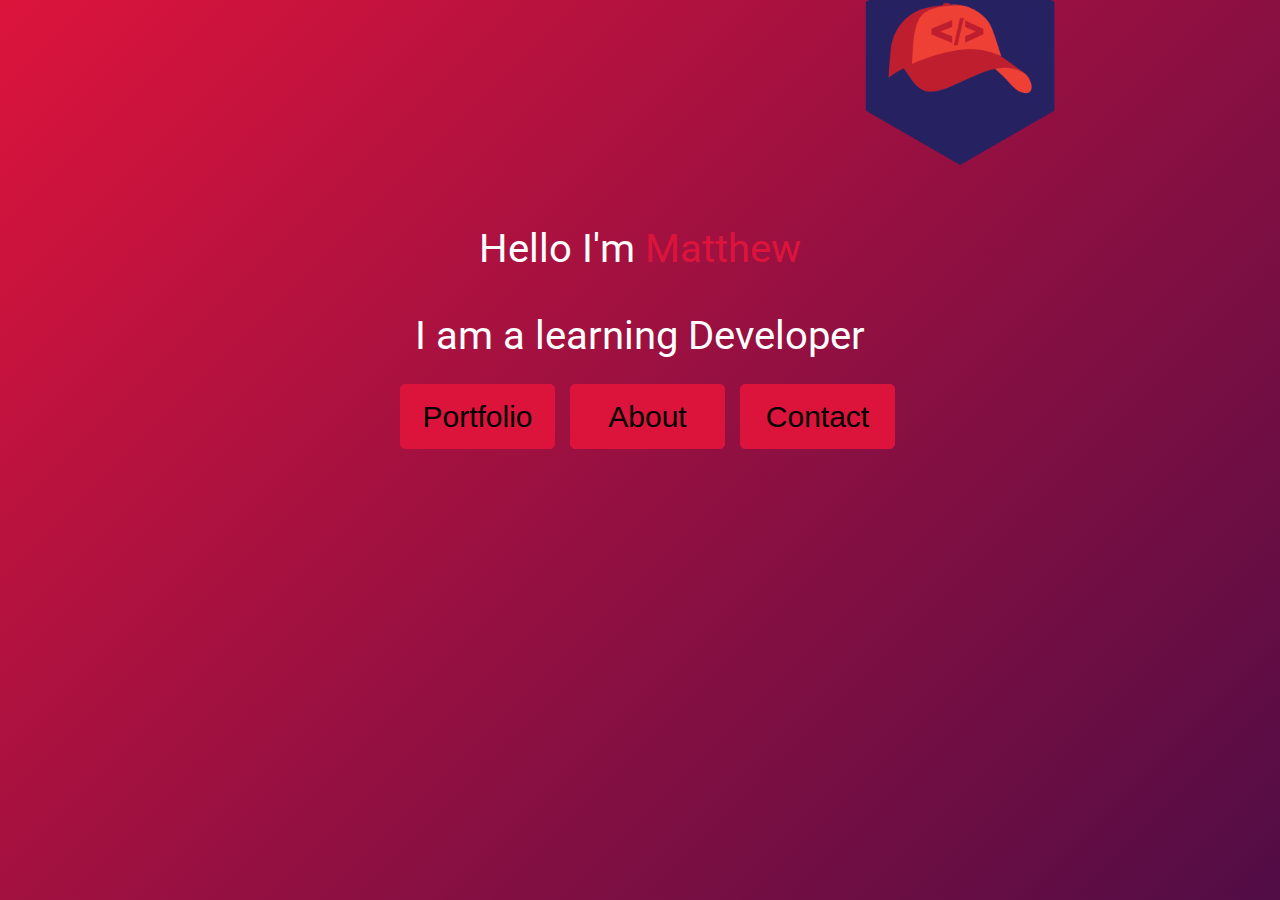
==== index.html @ 357b2c6a "Add Styles" ====
<!DOCTYPE html>
<html lang="en">

<head>
    <meta charset="UTF-8">
    <title>Landing Site</title>
    <link rel="stylesheet" href="style.css">
    <link href="https://fonts.googleapis.com/css2?family=Roboto&display=swap" rel="stylesheet"> 

</head>

<body>
    <div class="global">
        <img src="bright-logo.png" alt="bright-logo.png">
        <div class="main-para">
            <div class="line-one">Hello I'm <pre> Matthew</pre></div> 
            <div class="line-two">I am a learning Developer</div>
        </div>
        <div class="navbar">
           <a href="portfolio.html" class="links"><button>Portfolio</button></a>
           <a href="about.html" class="links"><button>About</button></a>
           <a href="contact.html" class="links"><button>Contact</button></a>
        </div>

    </div>
</body>

</html>
---- style.css ----
body {
    overflow: hidden;
    margin:0px;
    padding: 0px;
    font-family: 'Roboto', sans-serif;
    background: linear-gradient(-45deg, crimson, #00084b, crimson);
    /* background: linear-gradient(-45deg, #eb4234, #2c2463, #eb4234); */
	background-size: 400% 400%;
	animation: gradient 15s ease infinite;
}

@keyframes gradient {
	0% {
		background-position: 0% 50%;
	}
	50% {
		background-position: 100% 50%;
	}
	100% {
		background-position: 0% 50%;
	}
}

.global {
    margin-top: 13%;
}

pre {
    font-size: 40px;
    font-family: 'Roboto', sans-serif;
    color: crimson;
}

img {
    height: 250px;
    width: 250px;
    margin-top: -250px;
    margin-left: 835px;
}



.main-para {
    color: white;
    font-size:40px;
}

.line-one {
    display: flex;
    justify-content: center;
    align-items: center;
}

.line-two {
    display: flex;
    justify-content: center;
    align-items: center;
}

.navbar {
    display: flex;
    justify-content: center;
    align-items: center;
}

.navbar a{
    text-decoration: none;
}

button {
    margin-top: 25px;
    margin-left: 15px;
    font-size: 30px;
    width: 155px;
    height: 65px;
    color: black;
    border: crimson solid .1px;
    border-radius: 5px;
    background-color: crimson;
}
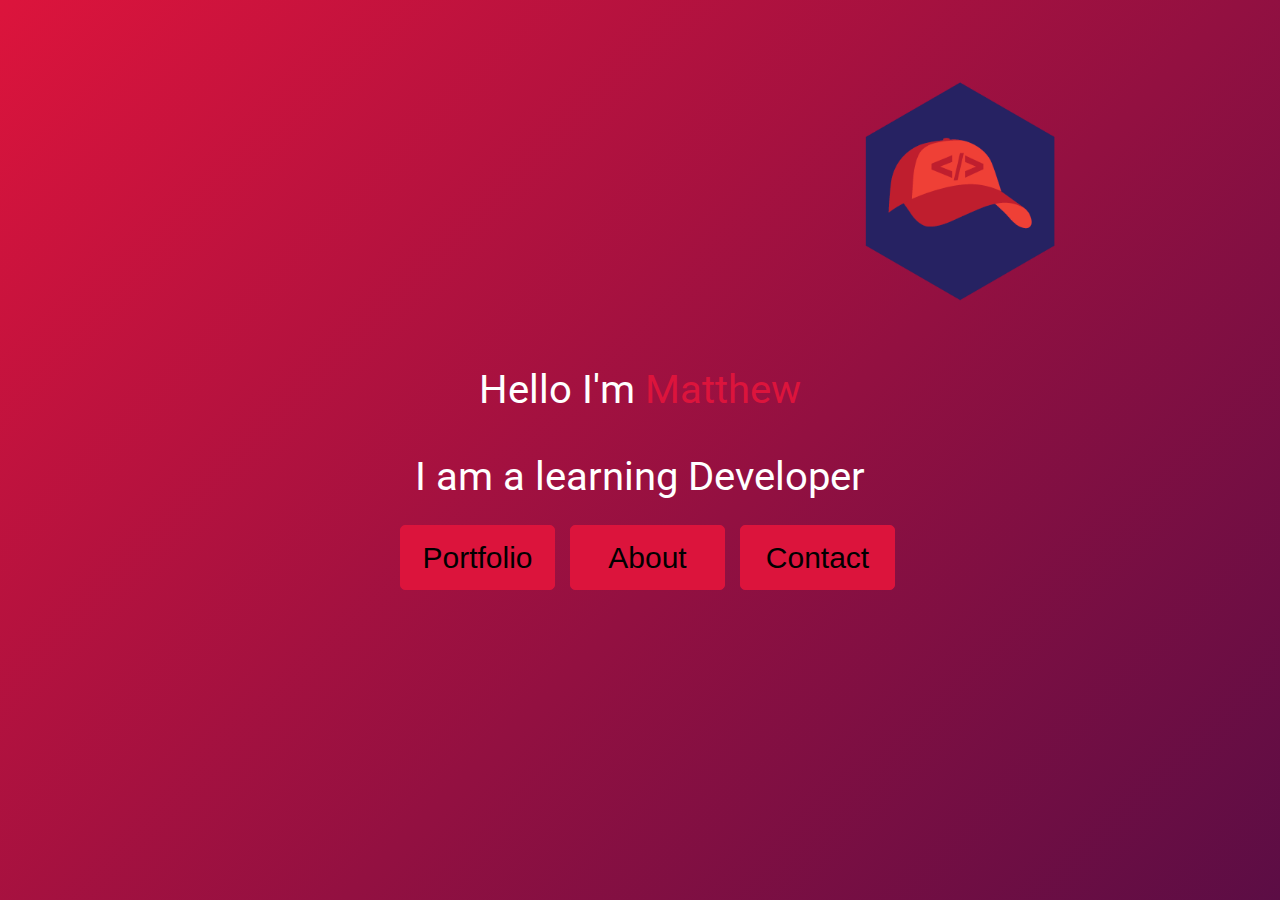
==== commit 9db5a869: "Added Styles And Icons" ====
--- a/index.html
+++ b/index.html
@@ -11,8 +11,8 @@
 
 <body>
     <div class="global">
-        <img src="bright-logo.png" alt="bright-logo.png">
         <div class="main-para">
+            <img src="bright-logo.png" alt="bright-logo.png" class="logo">
             <div class="line-one">Hello I'm <pre> Matthew</pre></div> 
             <div class="line-two">I am a learning Developer</div>
         </div>
--- a/style.css
+++ b/style.css
@@ -4,7 +4,6 @@
     padding: 0px;
     font-family: 'Roboto', sans-serif;
     background: linear-gradient(-45deg, crimson, #00084b, crimson);
-    /* background: linear-gradient(-45deg, #eb4234, #2c2463, #eb4234); */
 	background-size: 400% 400%;
 	animation: gradient 15s ease infinite;
 }
@@ -34,7 +33,7 @@
 img {
     height: 250px;
     width: 250px;
-    margin-top: -250px;
+    margin-top: -100px;
     margin-left: 835px;
 }
 
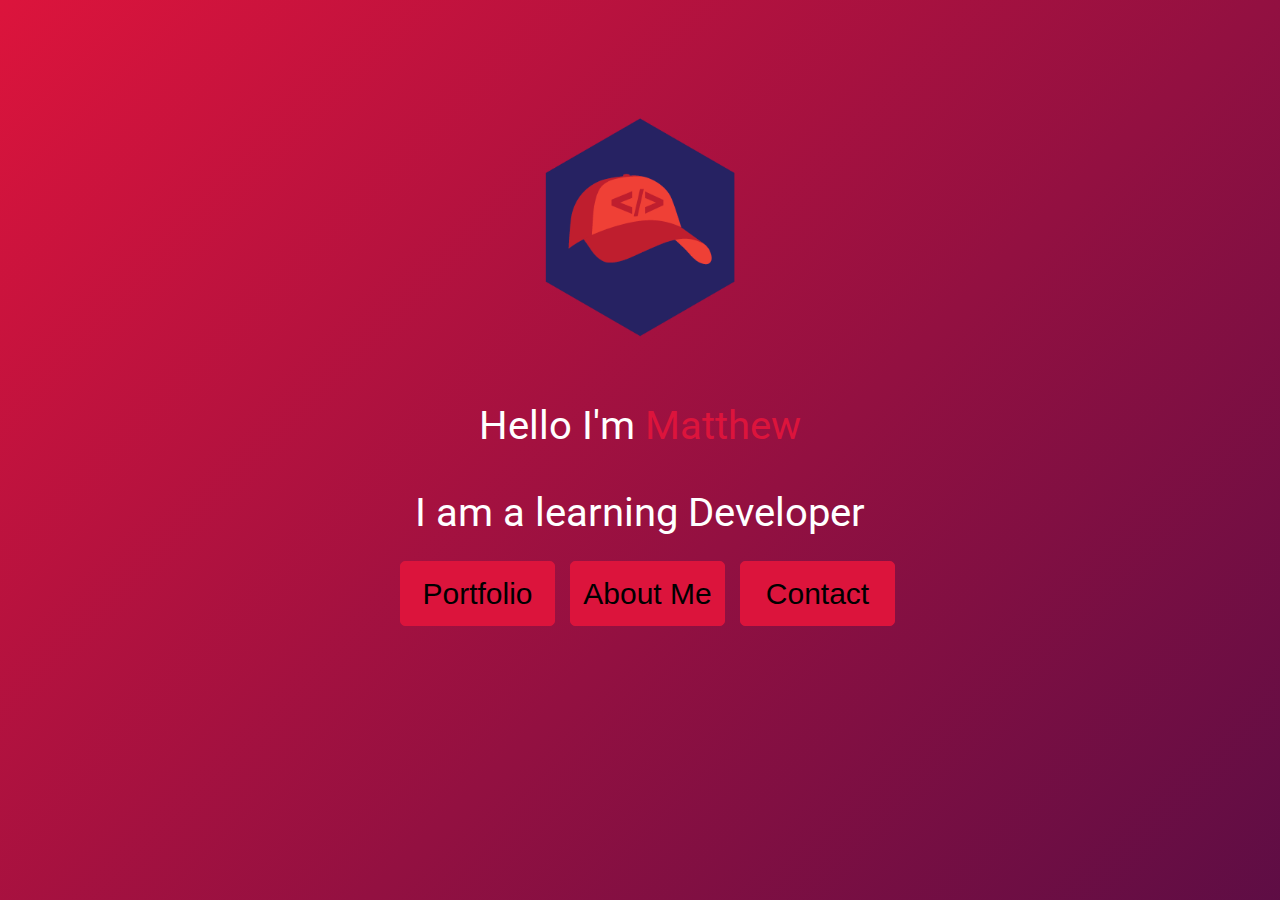
==== commit 1f43ed3f: "Finishing touches to several files" ====
--- a/index.html
+++ b/index.html
@@ -18,7 +18,7 @@
         </div>
         <div class="navbar">
            <a href="portfolio.html" class="links"><button>Portfolio</button></a>
-           <a href="about.html" class="links"><button>About</button></a>
+           <a href="about.html" class="links"><button>About Me</button></a>
            <a href="contact.html" class="links"><button>Contact</button></a>
         </div>
 
--- a/style.css
+++ b/style.css
@@ -3,7 +3,7 @@
     margin:0px;
     padding: 0px;
     font-family: 'Roboto', sans-serif;
-    background: linear-gradient(-45deg, crimson, #00084b, crimson);
+    background: linear-gradient(-45deg, #dc143c, #00084b, crimson);
 	background-size: 400% 400%;
 	animation: gradient 15s ease infinite;
 }
@@ -21,7 +21,7 @@
 }
 
 .global {
-    margin-top: 13%;
+    margin-top: 8%;
 }
 
 pre {
@@ -33,8 +33,6 @@
 img {
     height: 250px;
     width: 250px;
-    margin-top: -100px;
-    margin-left: 835px;
 }
 
 
@@ -42,6 +40,7 @@
 .main-para {
     color: white;
     font-size:40px;
+    text-align: center;
 }
 
 .line-one {
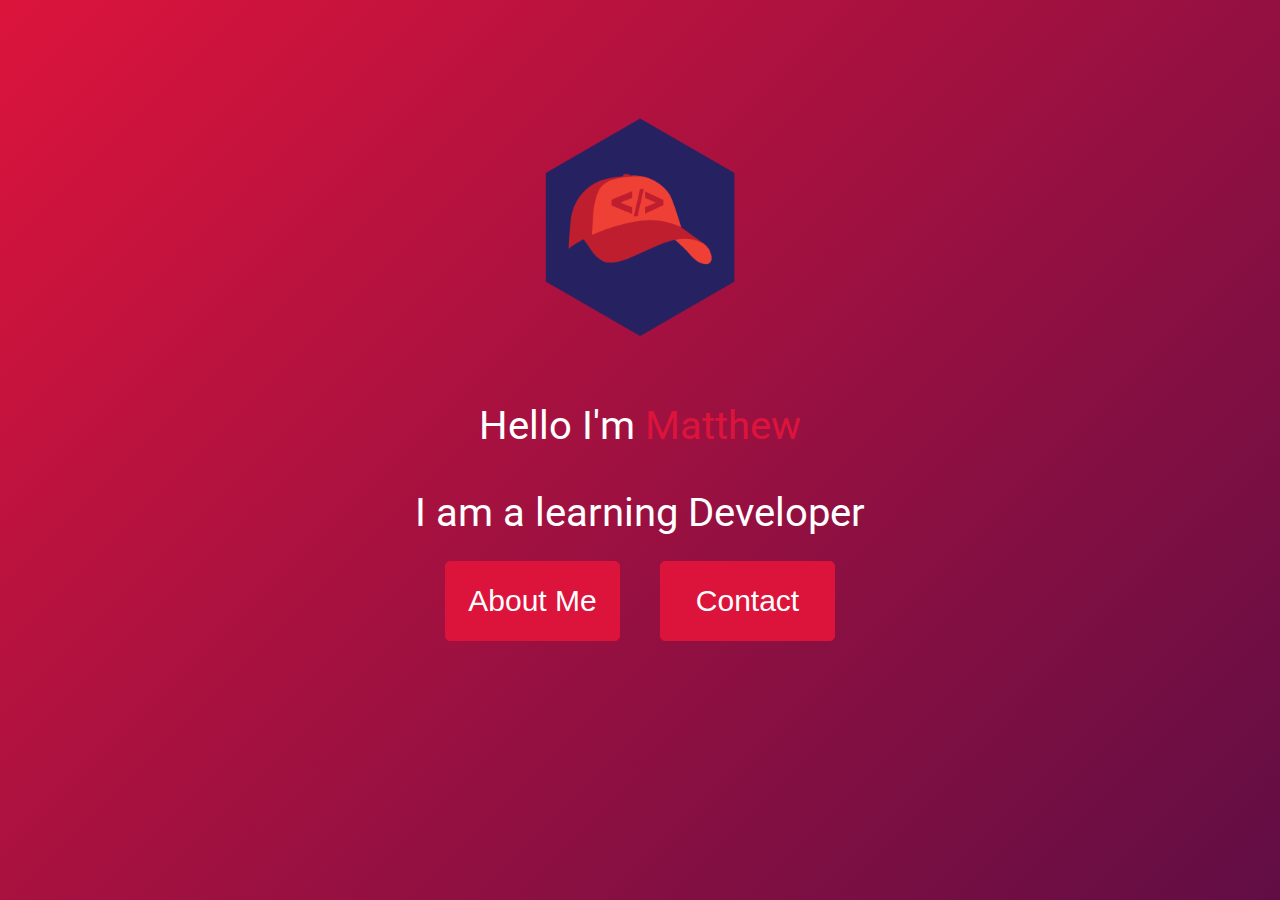
==== commit afb226da: "Finishing touches to several files" ====
--- a/index.html
+++ b/index.html
@@ -17,7 +17,6 @@
             <div class="line-two">I am a learning Developer</div>
         </div>
         <div class="navbar">
-           <a href="portfolio.html" class="links"><button>Portfolio</button></a>
            <a href="about.html" class="links"><button>About Me</button></a>
            <a href="contact.html" class="links"><button>Contact</button></a>
         </div>
--- a/style.css
+++ b/style.css
@@ -35,8 +35,6 @@
     width: 250px;
 }
 
-
-
 .main-para {
     color: white;
     font-size:40px;
@@ -66,12 +64,11 @@
 }
 
 button {
-    margin-top: 25px;
-    margin-left: 15px;
+    margin: 25px 20px;
     font-size: 30px;
-    width: 155px;
-    height: 65px;
-    color: black;
+    width: 175px;
+    height: 80px;
+    color: white;
     border: crimson solid .1px;
     border-radius: 5px;
     background-color: crimson;
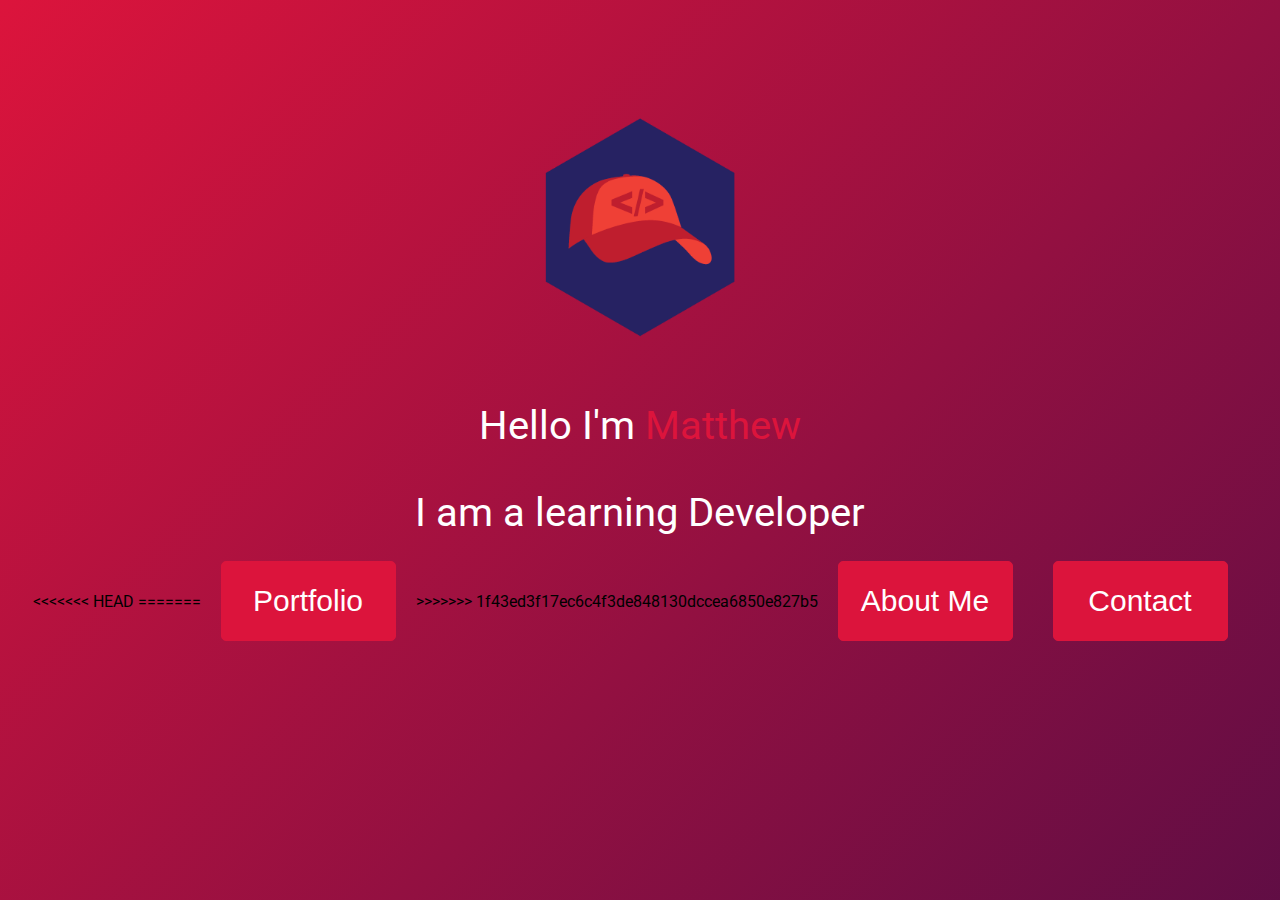
==== commit 1732d50c: "Test" ====
--- a/index.html
+++ b/index.html
@@ -17,6 +17,10 @@
             <div class="line-two">I am a learning Developer</div>
         </div>
         <div class="navbar">
+<<<<<<< HEAD
+=======
+           <a href="portfolio.html" class="links"><button>Portfolio</button></a>
+>>>>>>> 1f43ed3f17ec6c4f3de848130dccea6850e827b5
            <a href="about.html" class="links"><button>About Me</button></a>
            <a href="contact.html" class="links"><button>Contact</button></a>
         </div>
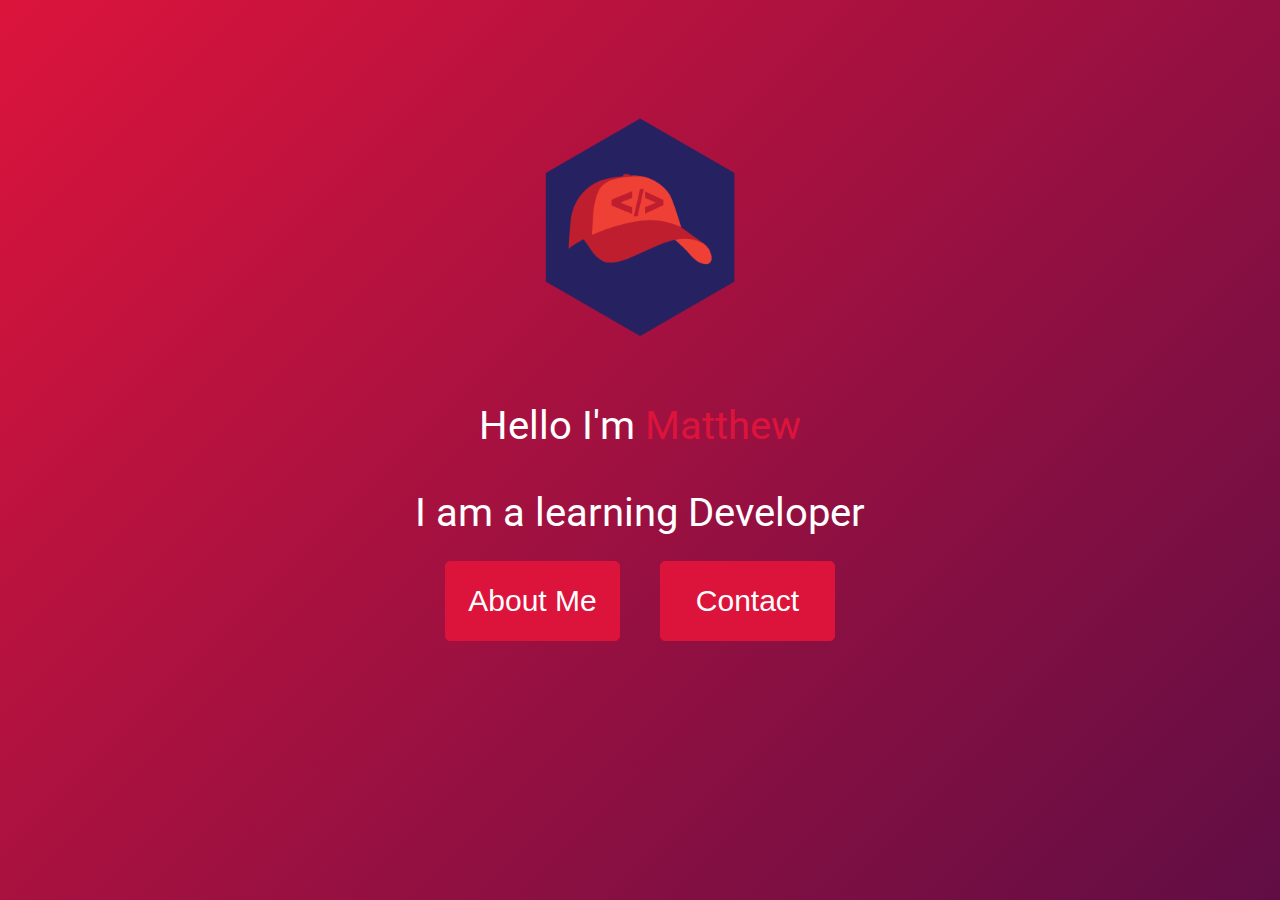
==== commit 46e3de1e: "Bug Fixes" ====
--- a/index.html
+++ b/index.html
@@ -17,10 +17,6 @@
             <div class="line-two">I am a learning Developer</div>
         </div>
         <div class="navbar">
-<<<<<<< HEAD
-=======
-           <a href="portfolio.html" class="links"><button>Portfolio</button></a>
->>>>>>> 1f43ed3f17ec6c4f3de848130dccea6850e827b5
            <a href="about.html" class="links"><button>About Me</button></a>
            <a href="contact.html" class="links"><button>Contact</button></a>
         </div>
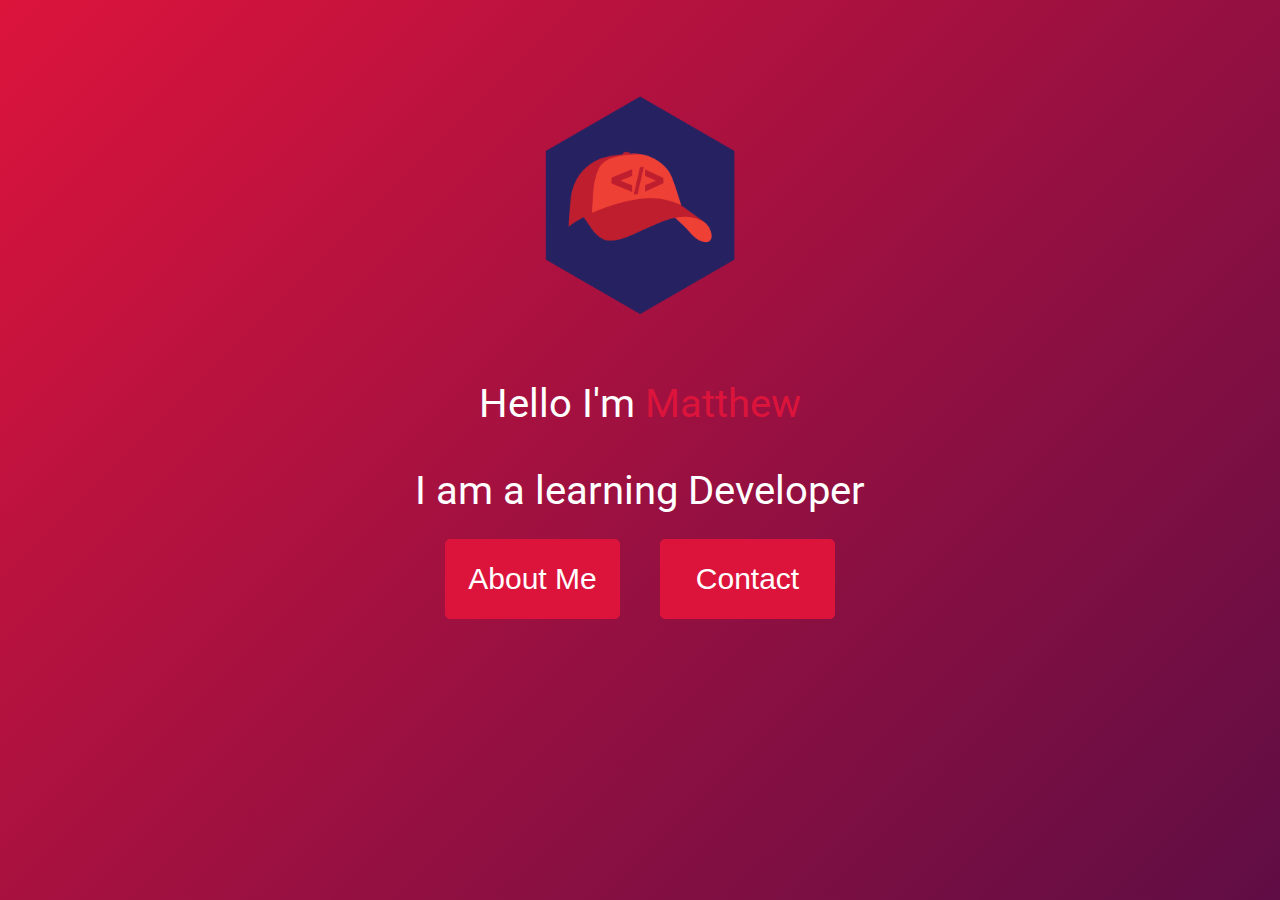
==== commit 00e7e1a0: "Added Media Queries" ====
--- a/index.html
+++ b/index.html
@@ -4,7 +4,7 @@
 <head>
     <meta charset="UTF-8">
     <title>Landing Site</title>
-    <link rel="stylesheet" href="style.css">
+    <link rel="stylesheet" href="about.css">
     <link href="https://fonts.googleapis.com/css2?family=Roboto&display=swap" rel="stylesheet"> 
 
 </head>
--- a/about.css
+++ b/about.css
@@ -0,0 +1,586 @@
+@media only screen and (max-width: 32.5em) {
+  body {
+    margin: 0px;
+    padding: 0px;
+    font-family: "Roboto", sans-serif;
+    background: linear-gradient(-45deg, crimson, #00084b, crimson);
+    background-size: 400% 400%;
+    animation: gradient 6s ease infinite;
+    color: white;
+  }
+
+  @keyframes gradient {
+    0% {
+      background-position: 0% 50%;
+    }
+    50% {
+      background-position: 100% 50%;
+    }
+    100% {
+      background-position: 0% 50%;
+    }
+  }
+  .nav-bar .nav-links {
+    justify-content: center;
+    display: flex;
+    margin-left: 13px;
+  }
+  .nav-bar .nav-links .links {
+    margin: 0 auto;
+    justify-content: center;
+    display: flex;
+    margin-top: 2em;
+  }
+  .nav-bar .nav-links a {
+    color: white;
+    text-decoration: none;
+    font-size: 16px;
+  }
+
+  .header {
+    margin: 0 auto;
+    display: flex;
+    text-align: center;
+    justify-content: center;
+  }
+  .header h1 {
+    display: flex;
+    justify-content: center;
+    font-size: 22px;
+    color: white;
+    border-bottom: white solid 3px;
+  }
+
+  .global .main-para {
+    color: white;
+    font-size: 20px;
+    text-align: center;
+  }
+  .global .main-para img {
+    margin-top: 4em;
+    height: 8em;
+    width: 8em;
+  }
+  .global .main-para pre {
+    font-size: 22px;
+    color: crimson;
+    font-family: "Roboto", sans-serif;
+  }
+  .global .navbar {
+    display: flex;
+    justify-content: center;
+    margin-top: 20px;
+  }
+  .global .navbar button {
+    margin: 10px;
+    font-size: 20px;
+    height: 2.5em;
+    width: 6em;
+    color: white;
+    border: crimson solid 1px;
+    border-radius: 5px;
+    background-color: crimson;
+  }
+
+  #about {
+    background-color: crimson;
+    border: 1px crimson solid;
+    border-radius: 5px;
+    width: 100px;
+    height: 20px;
+  }
+
+  .icon-header {
+    font-size: 20px;
+    display: grid;
+    justify-content: center;
+    text-align: center;
+  }
+  .icon-header .icon-item {
+    margin-top: 10px;
+  }
+  .icon-header .icon-item img {
+    height: 2.5em;
+    width: 2.5em;
+  }
+
+  .bottom-wrapper {
+    display: grid;
+    justify-content: center;
+  }
+  .bottom-wrapper .desc-wrapper {
+    margin: 0 auto;
+    font-size: 20px;
+    text-align: center;
+    margin: 0px 15px;
+  }
+  .bottom-wrapper .desc-wrapper h3 {
+    display: flex;
+    justify-content: center;
+  }
+  .bottom-wrapper .desc-wrapper img {
+    height: 5em;
+    width: 5em;
+    margin: 0 auto;
+    display: flex;
+    justify-content: center;
+    margin-top: 20px;
+  }
+  .bottom-wrapper .code-bar {
+    text-align: center;
+    margin: 0 auto;
+  }
+  .bottom-wrapper .code-bar h1 {
+    font-size: 22px;
+  }
+  .bottom-wrapper .code-bar .lang {
+    display: flex;
+    justify-content: center;
+    text-align: center;
+    width: 200px;
+    height: 60px;
+    background-color: #242464;
+    color: white;
+    border-radius: 10px 10px;
+    margin-top: 10px;
+  }
+  .bottom-wrapper .code-bar .lang p {
+    font-size: 20px;
+  }
+
+  #contact {
+    background-color: crimson;
+    border: 1px crimson solid;
+    border-radius: 5px;
+    width: 100px;
+    height: 20px;
+  }
+
+  .form {
+    margin: 0 auto;
+    text-align: center;
+  }
+  .form .form-group {
+    display: flex;
+    justify-content: center;
+    text-align: center;
+  }
+  .form input {
+    font-size: 20px;
+    border-radius: 5px;
+    width: 350px;
+    height: 80px;
+    border: 2px solid black;
+    transition: 0.5s;
+    margin-top: 20px;
+    padding-left: 20px;
+  }
+  .form input:focus {
+    box-shadow: 10px 10px rgba(0, 0, 0, 0.5);
+    color: crimson;
+    border: 2px crimson solid;
+  }
+  .form textarea {
+    width: 350px;
+    height: 190px;
+    border-radius: 5px;
+    font-size: 20px;
+    font-family: inherit;
+    transition: 0.5s;
+    border: 2px solid black;
+    margin-top: 20px;
+    padding-left: 20px;
+    padding-top: 20px;
+  }
+  .form textarea:focus {
+    box-shadow: 10px 10px rgba(0, 0, 0, 0.5);
+    color: crimson;
+    border: 2px crimson solid;
+  }
+  .form .button {
+    display: flex;
+    justify-content: center;
+    padding-top: 30px;
+  }
+  .form .button button {
+    background-color: crimson;
+    color: white;
+    border: crimson solid 1px;
+    border-radius: 2px;
+    font-size: 25px;
+    height: 60px;
+    width: 140px;
+  }
+
+  .thank img {
+    margin: 0 auto;
+    margin-top: 40px;
+    display: flex;
+    justify-content: center;
+    height: 200px;
+    width: 200px;
+  }
+  .thank p {
+    margin: 30px 30px;
+    font-size: 20px;
+    color: white;
+    display: flex;
+    text-align: center;
+    justify-content: center;
+  }
+
+  .footer-link {
+    margin: 0px;
+  }
+  .footer-link button {
+    background-color: crimson;
+    color: white;
+    border: crimson solid 1px;
+    border-radius: 5px;
+    font-size: 20px;
+    height: 60px;
+    width: 105px;
+  }
+
+  footer {
+    margin: 0 auto;
+  }
+  footer .footer-links {
+    display: flex;
+    justify-content: center;
+  }
+  footer .footer-links .footer-link {
+    margin-top: 20px;
+    width: 150px;
+    display: flex;
+    justify-content: center;
+  }
+  footer .footer-links a {
+    text-decoration: none;
+    color: white;
+    font-size: 20px;
+  }
+  footer .icon-link a {
+    display: flex;
+    justify-content: center;
+    color: white;
+    margin-top: 10px;
+    height: 40px;
+    font-size: 25px;
+  }
+}
+@media only screen and (min-width: 32.5em) {
+  body {
+    margin: 0px;
+    padding: 0px;
+    font-family: "Roboto", sans-serif;
+    background: linear-gradient(-45deg, crimson, #00084b, crimson);
+    background-size: 400% 400%;
+    animation: gradient 15s ease infinite;
+    color: black;
+  }
+
+  @keyframes gradient {
+    0% {
+      background-position: 0% 50%;
+    }
+    50% {
+      background-position: 100% 50%;
+    }
+    100% {
+      background-position: 0% 50%;
+    }
+  }
+  .nav-bar {
+    display: flex;
+    justify-content: right;
+  }
+  .nav-bar .nav-links {
+    display: flex;
+    justify-content: center;
+    align-items: center;
+    height: 45px;
+  }
+  .nav-bar .nav-links a {
+    text-decoration: none;
+    color: white;
+    font-size: 22px;
+    width: 150px;
+  }
+  .nav-bar .nav-links a:hover {
+    background-color: crimson;
+    transition: 0.5s;
+    color: white;
+    border-radius: 5px;
+  }
+  .nav-bar .nav-links .links {
+    display: flex;
+    justify-content: center;
+    align-items: center;
+  }
+
+  .header {
+    margin: 0 auto;
+    display: flex;
+    text-align: center;
+    justify-content: center;
+  }
+  .header h1 {
+    display: flex;
+    justify-content: center;
+    font-size: 45px;
+    color: white;
+    border-bottom: white solid 3px;
+  }
+
+  .main-para {
+    color: white;
+    font-size: 40px;
+    text-align: center;
+    margin-top: 2em;
+  }
+  .main-para img {
+    height: 250px;
+    width: 250px;
+  }
+  .main-para .line-one {
+    display: flex;
+    justify-content: center;
+    align-items: center;
+  }
+  .main-para .line-one pre {
+    font-size: 40px;
+    font-family: "Roboto", sans-serif;
+    color: crimson;
+  }
+  .main-para .line-two {
+    display: flex;
+    justify-content: center;
+    align-items: center;
+  }
+
+  .navbar {
+    display: flex;
+    justify-content: center;
+    align-items: center;
+  }
+  .navbar a {
+    text-decoration: none;
+  }
+  .navbar .links button {
+    margin: 25px 20px;
+    font-size: 30px;
+    width: 175px;
+    height: 80px;
+    color: white;
+    border: crimson solid 0.1px;
+    border-radius: 5px;
+    background-color: crimson;
+  }
+
+  #about {
+    background-color: crimson;
+    border-radius: 5px;
+    margin-left: 5px;
+    margin-right: 5px;
+  }
+
+  .icon-header {
+    display: flex;
+    text-align: center;
+    justify-content: space-between;
+    color: white;
+    padding: 50px;
+    font-size: 22px;
+  }
+  .icon-header img {
+    height: 110px;
+    width: 110px;
+  }
+  .icon-header .icon-item {
+    width: 30%;
+  }
+
+  .bottom-wrapper {
+    display: flex;
+    justify-content: space-evenly;
+    grid-template-columns: 50% 50%;
+    color: white;
+  }
+  .bottom-wrapper .desc-wrapper {
+    grid-column: 1;
+    margin: 0 auto;
+    font-size: 22px;
+    width: 40em;
+    text-align: center;
+  }
+  .bottom-wrapper .desc-wrapper img {
+    height: 250px;
+    width: 250px;
+    margin: 0 auto;
+    display: flex;
+    justify-content: center;
+    margin-bottom: -30px;
+  }
+  .bottom-wrapper .desc-wrapper h3 {
+    display: flex;
+    justify-content: center;
+    height: 15px;
+  }
+  .bottom-wrapper .code-bar {
+    grid-column: 2;
+    text-align: center;
+    margin: 0 auto;
+  }
+  .bottom-wrapper .code-bar h3 {
+    font-size: 25px;
+  }
+  .bottom-wrapper .code-bar .lang {
+    display: flex;
+    justify-content: center;
+    font-size: 22px;
+    width: 300px;
+    height: auto;
+    background-color: #242464;
+    color: white;
+    border-radius: 20px;
+    margin-top: 30px;
+  }
+
+  #contact {
+    background-color: crimson;
+    border-radius: 5px;
+    margin-left: 5px;
+    margin-right: 5px;
+  }
+
+  .form {
+    margin: 0 auto;
+    text-align: center;
+  }
+  .form .form-group {
+    display: flex;
+    justify-content: center;
+    text-align: center;
+    margin-top: 30px;
+    margin-bottom: 30px;
+  }
+  .form .form-group input {
+    font-size: 25px;
+    padding: 25px 30px;
+    border-radius: 5px;
+    width: 35%;
+    border: 2px solid black;
+    transition: 0.5s;
+  }
+  .form .form-group input:focus {
+    box-shadow: 10px 10px rgba(0, 0, 0, 0.1);
+    color: crimson;
+    border: 2px crimson solid;
+  }
+  .form .form-group textarea {
+    width: 35%;
+    height: 250px;
+    border-radius: 5px;
+    font-size: 25px;
+    font-family: inherit;
+    padding: 25px 30px;
+    transition: 0.5s;
+    border: 2px solid black;
+  }
+  .form .form-group textarea:focus {
+    box-shadow: 10px 10px rgba(0, 0, 0, 0.1);
+    color: crimson;
+    border: 2px crimson solid;
+  }
+  .form .button {
+    display: flex;
+    justify-content: center;
+    padding-top: 1em;
+    padding-bottom: 3em;
+  }
+  .form .button button {
+    background-color: crimson;
+    color: white;
+    border: 1px solid crimson;
+    border-radius: 5px;
+    height: 3em;
+    width: 6em;
+    font-size: 1.5em;
+  }
+
+  .footer-link button {
+    background-color: crimson;
+    color: white;
+    border: crimson solid 1px;
+    border-radius: 2px;
+    font-size: 25px;
+    height: 60px;
+    width: 140px;
+  }
+
+  .thank {
+    margin-top: 5em;
+  }
+  .thank img {
+    margin: 0 auto;
+    display: flex;
+    justify-content: center;
+    height: 16em;
+    width: 16em;
+  }
+  .thank p {
+    font-size: 3em;
+    color: white;
+    display: flex;
+    text-align: center;
+    justify-content: center;
+  }
+
+  footer {
+    position: sticky;
+    margin: 0 auto;
+  }
+  footer .footer-links {
+    display: flex;
+    justify-content: center;
+  }
+  footer .footer-links a {
+    text-decoration: none;
+    color: white;
+    font-size: 18px;
+    width: 7em;
+  }
+  footer .footer-links a:hover {
+    background-color: crimson;
+    transition: 0.5s;
+    border-radius: 5px;
+  }
+  footer .footer-links .footer-link {
+    margin-top: 20px;
+    display: flex;
+    justify-content: center;
+    margin: 10px;
+  }
+  footer .footer-links .footer-link button {
+    color: white;
+    background-color: crimson;
+    border: 1px solid crimson;
+    border-radius: 5px;
+    width: 6em;
+  }
+  footer .icon-link a {
+    display: flex;
+    justify-content: center;
+    color: white;
+    width: auto;
+    font-size: 25px;
+    padding-top: 10px;
+  }
+  footer .icon-link a:hover {
+    color: crimson;
+    transition: 0.5s;
+  }
+}
+
+/*# sourceMappingURL=about.css.map */
